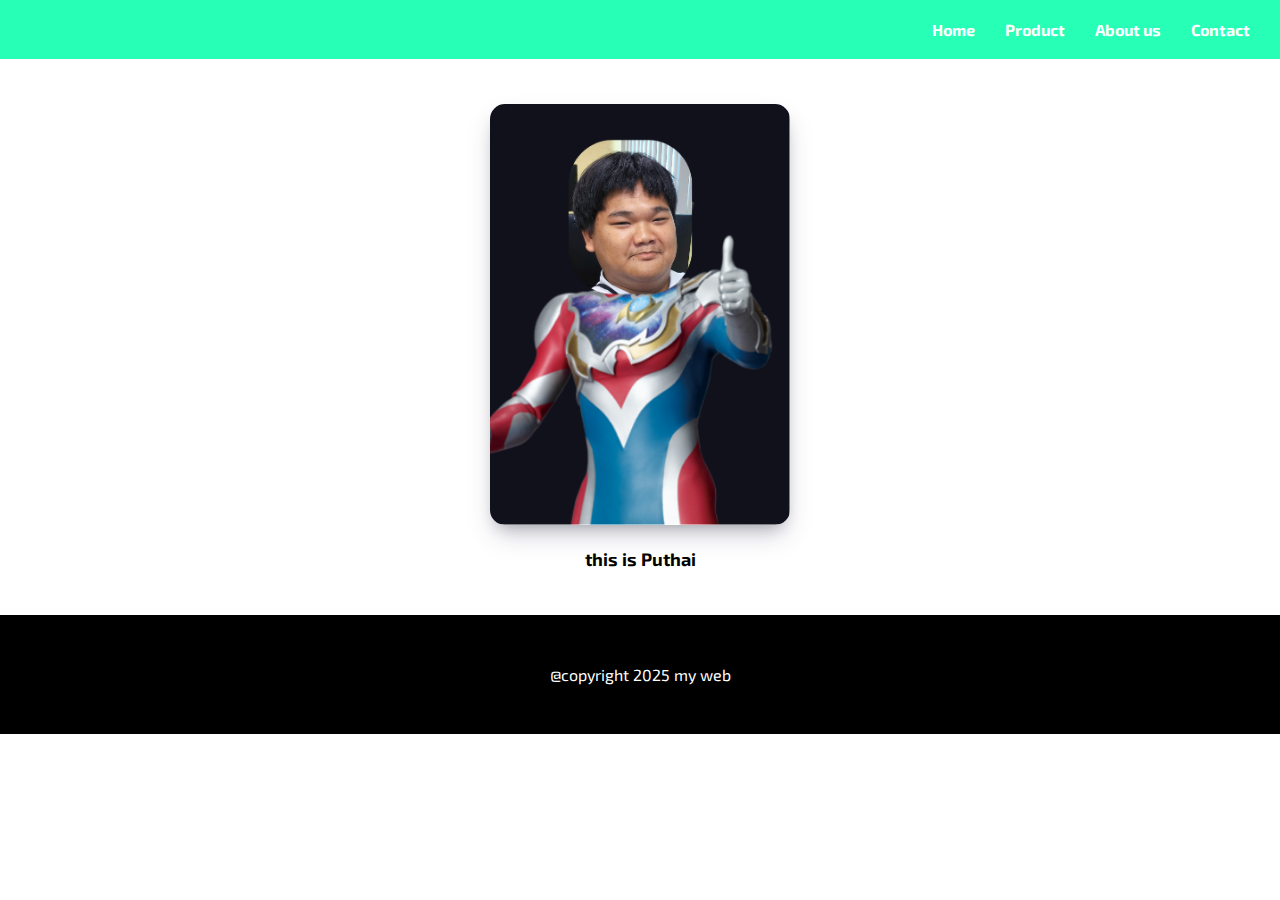
==== index.html @ 5a50fabc "first commit" ====
<!DOCTYPE html>
<html lang="en">
<head>
    <meta charset="UTF-8">
    <meta name="viewport" content="width=device-width, initial-scale=1.0">
    <link rel="stylesheet" href="./css/index.css">
    <title>Home page</title>
</head>
<body>
    <header class="navbar">
        <div class="logo-img">
            <img src="https://roadmap.thaiprogrammer.org/assets/angular_wordmark_gradient.BJRS0dVN.png" alt="">
        </div>
        <nav class="menu">
            <ul>
                <li><a href="index.html">Home</a></li>
                <li><a href="">Product</a></li>
                <li><a href="">About us</a></li>
                <li><a href="">Contact</a></li>
            </ul>
        </nav>
    </header>

    <section class="box">
        <div class="contariner">
            <div class="picture">
                <img src="puthai.png" alt="">
                <p>this is Puthai</p>
            </div>
        </div>
    </section>

    <footer>@copyright 2025 my web</footer>
</body>
</html>
---- css/index.css ----
@import url('https://fonts.googleapis.com/css2?family=Exo+2:ital,wght@0,100..900;1,100..900&display=swap');
* {
    margin: 0;
    padding: 0;
    box-sizing: border-box;
    font-family: "Exo 2", serif;
}
body{
    overflow: hidden;
}
.navbar{
    background-color: rgb(39, 255, 183);
    display: flex;
    justify-content: space-between;
    align-items: center;
    text-align: center;
    padding: 20px 30px;
}
.logo-img img{
    width: 100px;
    height: auto;
}
.menu ul{
    display: flex;
    gap: 30px;
}
.menu li{
    list-style-type: none;
}
.menu a{
    color: white;
    text-decoration: none;
    font-size: 16px;
    font-weight: bold;
}
.box{
    display: flex;
    justify-content: center;
    align-items: center;
    text-align: center;
}
.contariner{
    display: flex;
    justify-content: center;
    align-items: center;
    text-align: center;
    width: 100vh;
    max-width: 500px;
    padding: 20px;   
    margin-top: 25px;
}
.picture img{
    width: 300px;
    height: auto;
    border-radius: 15px;
    box-shadow: rgba(50, 50, 93, 0.25) 0px 13px 27px -5px, rgba(0, 0, 0, 0.3) 0px 8px 16px -8px;
    transition: 0.42s all ease-in-out;
}
.picture img:hover{
    transform: scale(1.2);
}
.picture p{
    font-size: 18px;
    font-weight: bolder;
    margin-top: 20px;
}
footer{
    background-color: black;
    color: white;
    justify-content: center;
    align-items: center;
    text-align: center;
    padding: 50px;
    margin-top: 25px;
}

@media screen and (max-width: 768px) {
    .navbar {
        flex-direction: column;
        align-items: center;
        text-align: center;
    }

    .logo-img img {
        width: 100px;
    }

    .menu ul {
        display: flex;
        flex-direction: column;
        gap: 10px;
    }

    .menu ul li a {
        font-size: 14px;
    }
}

@media screen and (max-width: 480px) {
    .picture img {
        width: 200px;
    }

    .box p {
        font-size: 12px;
    }

    footer {
        font-size: 10px;
        text-align: center;
    }
}
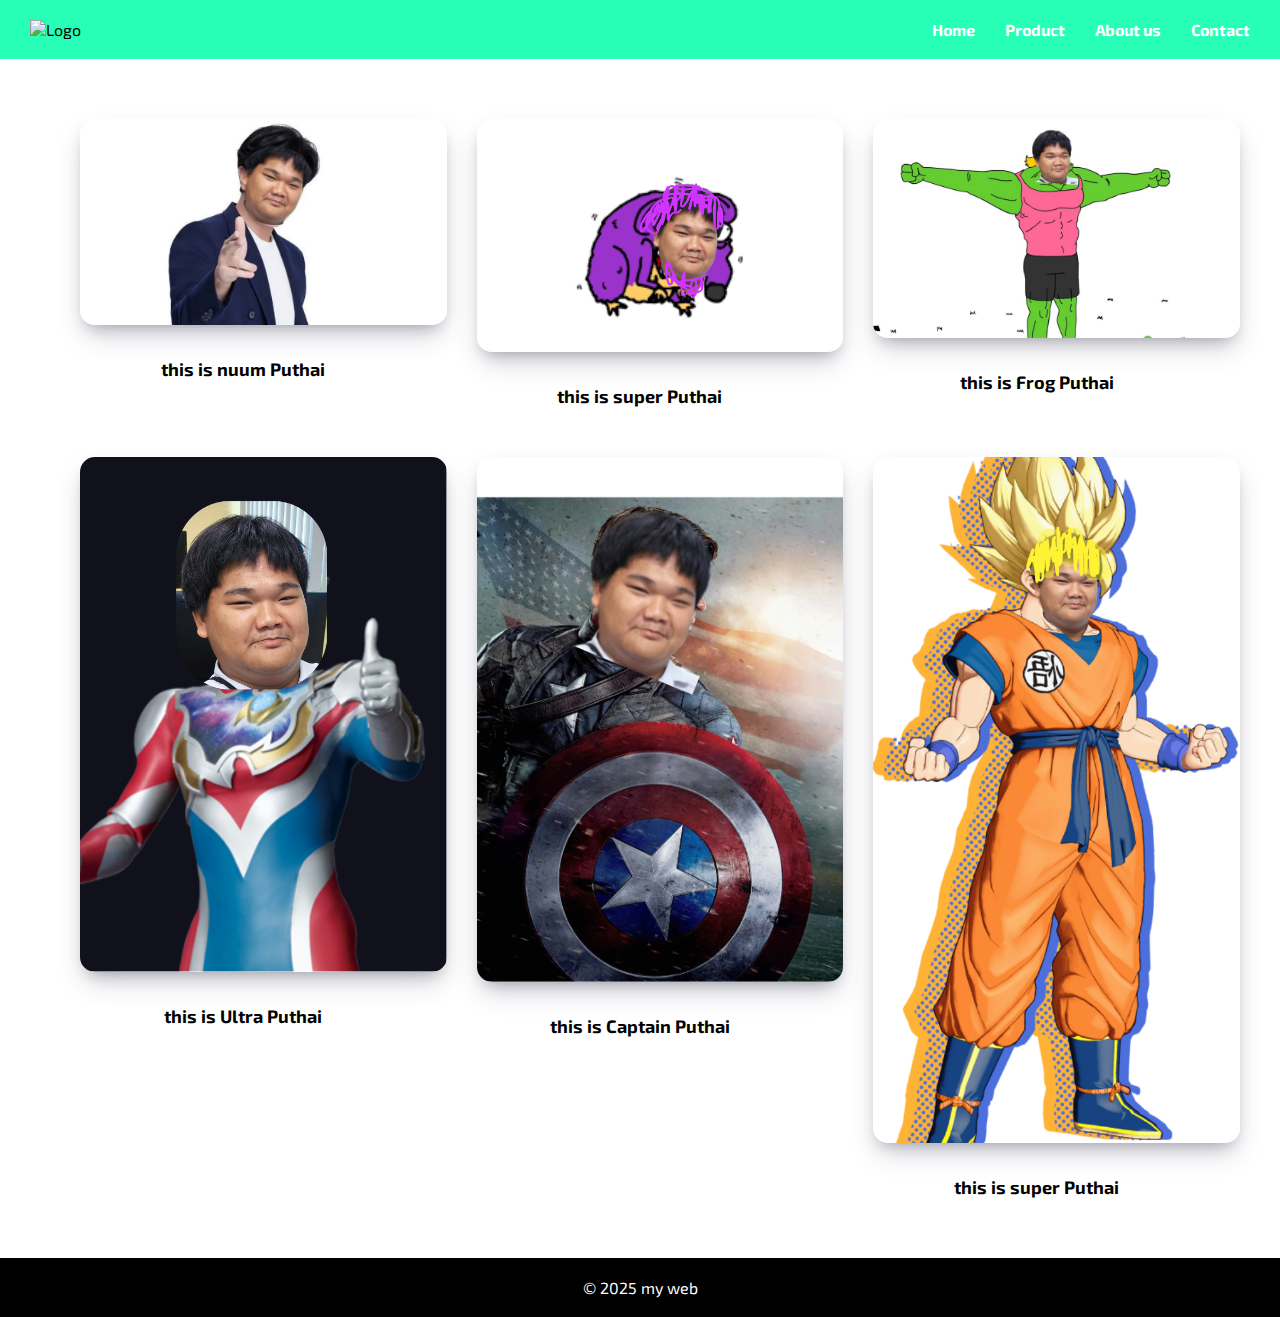
==== commit 261b2541: "Save local changes before pulling" ====
--- a/index.html
+++ b/index.html
@@ -3,33 +3,101 @@
 <head>
     <meta charset="UTF-8">
     <meta name="viewport" content="width=device-width, initial-scale=1.0">
+    <link rel="stylesheet" href="https://unpkg.com/boxicons/css/boxicons.min.css">
     <link rel="stylesheet" href="./css/index.css">
     <title>Home page</title>
 </head>
 <body>
     <header class="navbar">
         <div class="logo-img">
-            <img src="https://roadmap.thaiprogrammer.org/assets/angular_wordmark_gradient.BJRS0dVN.png" alt="">
+            <img src="https://roadmap.thaiprogrammer.org/assets/angular_wordmark_gradient.BJRS0dVN.png" alt="Logo">
         </div>
         <nav class="menu">
             <ul>
                 <li><a href="index.html">Home</a></li>
-                <li><a href="">Product</a></li>
-                <li><a href="">About us</a></li>
-                <li><a href="">Contact</a></li>
+                <li><a href="#">Product</a></li>
+                <li><a href="#">About us</a></li>
+                <li><a href="#">Contact</a></li>
             </ul>
         </nav>
+        <i class="bx bx-menu" id="menu-icon"></i>
     </header>
 
     <section class="box">
         <div class="contariner">
-            <div class="picture">
-                <img src="puthai.png" alt="">
-                <p>this is Puthai</p>
+            <div class="col">
+                <div class="picture">
+                    <img src="./img/nuumPuthai.png" alt="Nuum Puthai" class="image">
+                    <p>this is nuum Puthai</p>
+                    <div class="popup">
+                        <span class="close-btn">&times;</span>
+                        <p>สวัสดีครับ ผมหนุ่มพูไทย มาออกโหนกระไทยกับผมไหม</p>
+                        <div class="insite-img">
+                            <img src="./img/titleseeyou.png" alt="Insite image">
+                        </div>
+                    </div>
+                </div>
+                <div class="picture">
+                    <img src="./img/ruttathai.png" alt="Super Puthai" class="image">
+                    <p>this is super Puthai</p>
+                    <div class="popup">
+                        <span class="close-btn">&times;</span>
+                        <p>ลาลาลาๆๆๆๆๆ พูไทยอยากกินเติ้ล</p>
+                        <div class="insite-img">
+                            <img src="./img/title.png" alt="Insite image">
+                        </div>
+                    </div>
+                </div>
+                <div class="picture">
+                    <img src="./img/frog.png" alt="Frog Puthai" class="image">
+                    <p>this is Frog Puthai</p>
+                    <div class="popup">
+                        <span class="close-btn">&times;</span>
+                        <p>คิดว่าตัวใหญ่แล้วมึงเปรี้ยวมากอ่อ!!!!</p>
+                        <div class="insite-img">
+                            <img src="./img/titlesogood.png" alt="Insite image">
+                        </div>
+                    </div>
+                </div>
+                <div class="picture">
+                    <img src="./img/puthai.png" alt="Ultra Puthai" class="image">
+                    <p>this is Ultra Puthai</p>
+                    <div class="popup">
+                        <span class="close-btn">&times;</span>
+                        <p>ลำแสงพูไทย</p>
+                        <div class="insite-img">
+                            <img src="./img/titleseeyou.png" alt="Insite image">
+                        </div>
+                    </div>
+                </div>
+                <div class="picture">
+                    <img src="./img/captain.png" alt="Captain Puthai" class="image">
+                    <p>this is Captain Puthai</p>
+                    <div class="popup">
+                        <span class="close-btn">&times;</span>
+                        <p>สวัสดีครับ ผมกับตันพูไทย รวมตัวอเวนไทย</p>
+                        <div class="insite-img">
+                            <img src="./img/titleseeyou.png" alt="Insite image">
+                        </div>
+                    </div>
+                </div>
+                <div class="picture">
+                    <img src="./img/superPuthai.png" alt="Super Puthai" class="image">
+                    <p>this is super Puthai</p>
+                    <div class="popup">
+                        <span class="close-btn">&times;</span>
+                        <p>คาเม คาเม ฮ้า</p>
+                        <div class="insite-img">
+                            <img src="./img/titleseeyou.png" alt="Insite image">
+                        </div>
+                    </div>
+                </div>
             </div>
         </div>
     </section>
+    
+    <footer>&copy; 2025 my web</footer>
 
-    <footer>@copyright 2025 my web</footer>
+    <script src="./js/script.js"></script>
 </body>
-</html>+</html>
--- a/css/index.css
+++ b/css/index.css
@@ -1,112 +1,184 @@
-@import url('https://fonts.googleapis.com/css2?family=Exo+2:ital,wght@0,100..900;1,100..900&display=swap');
+/* Fonts and Reset */
+@import url("https://fonts.googleapis.com/css2?family=Exo+2:ital,wght@0,100..900;1,100..900&display=swap");
 * {
-    margin: 0;
-    padding: 0;
-    box-sizing: border-box;
-    font-family: "Exo 2", serif;
+  margin: 0;
+  padding: 0;
+  box-sizing: border-box;
+  font-family: "Exo 2", serif;
 }
-body{
-    overflow: hidden;
+
+/* Navbar */
+.navbar {
+  background-color: rgb(39, 255, 183);
+  display: flex;
+  justify-content: space-between;
+  align-items: center;
+  padding: 20px 30px;
 }
-.navbar{
-    background-color: rgb(39, 255, 183);
-    display: flex;
-    justify-content: space-between;
-    align-items: center;
-    text-align: center;
-    padding: 20px 30px;
+
+.logo-img img {
+  width: 100px;
 }
-.logo-img img{
-    width: 100px;
+
+.menu {
+  display: flex;
+  gap: 20px;
+}
+
+.menu ul {
+  display: flex;
+  gap: 30px;
+}
+
+.menu li {
+  list-style-type: none;
+}
+
+.menu a {
+  color: white;
+  text-decoration: none;
+  font-size: 16px;
+  font-weight: bold;
+}
+
+#menu-icon {
+  display: none;
+  color: white;
+  font-size: 30px;
+  cursor: pointer;
+}
+
+/* Main Content */
+.box {
+  display: flex;
+  justify-content: center;
+  align-items: center;
+  text-align: center;
+  padding: 20px;
+}
+
+.contariner {
+  width: 100%;
+  max-width: 1200px;
+  padding: 20px;
+  margin: 0 auto;
+}
+
+.col {
+  display: grid;
+  grid-template-columns: repeat(3, 1fr);
+  gap: 30px;
+}
+
+.picture img {
+  width: 100%;
+  border-radius: 15px;
+  box-shadow: rgba(50, 50, 93, 0.25) 0px 13px 27px -5px,
+    rgba(0, 0, 0, 0.3) 0px 8px 16px -8px;
+  transition: transform 0.3s ease;
+  margin: 20px;
+}
+
+.picture img:hover {
+  transform: scale(1.1);
+}
+
+.picture p {
+  font-size: 18px;
+  font-weight: bold;
+  margin-top: 10px;
+  justify-content: center;
+  align-items: center;
+  text-align: center;
+}
+.insite-img img {
+    width: 200px;
     height: auto;
 }
-.menu ul{
-    display: flex;
-    gap: 30px;
-}
-.menu li{
-    list-style-type: none;
-}
-.menu a{
-    color: white;
-    text-decoration: none;
-    font-size: 16px;
-    font-weight: bold;
-}
-.box{
-    display: flex;
-    justify-content: center;
-    align-items: center;
-    text-align: center;
-}
-.contariner{
-    display: flex;
-    justify-content: center;
-    align-items: center;
-    text-align: center;
-    width: 100vh;
-    max-width: 500px;
-    padding: 20px;   
-    margin-top: 25px;
-}
-.picture img{
-    width: 300px;
-    height: auto;
-    border-radius: 15px;
-    box-shadow: rgba(50, 50, 93, 0.25) 0px 13px 27px -5px, rgba(0, 0, 0, 0.3) 0px 8px 16px -8px;
-    transition: 0.42s all ease-in-out;
-}
-.picture img:hover{
-    transform: scale(1.2);
-}
-.picture p{
-    font-size: 18px;
-    font-weight: bolder;
-    margin-top: 20px;
-}
-footer{
-    background-color: black;
-    color: white;
-    justify-content: center;
-    align-items: center;
-    text-align: center;
-    padding: 50px;
-    margin-top: 25px;
+/* Popup */
+.popup {
+  display: none;
+  position: fixed;
+  top: 50%;
+  left: 50%;
+  transform: translate(-50%, -50%);
+  background-color: white;
+  padding: 20px;
+  border-radius: 15px;
+  box-shadow: rgba(0, 0, 0, 0.3) 0px 4px 12px;
+  z-index: 1000;
+  justify-content: center;
+  align-items: center;
+  text-align: center;
+  width: 80%;
+  max-width: 500px;
 }
 
+.close-btn {
+  position: absolute;
+  top: 0px;
+  right: 10px;
+  font-size: 40px;
+  cursor: pointer;
+  color: #333;
+}
+
+.close-btn:hover {
+  color: red;
+}
+
+/* Footer */
+footer {
+  background-color: black;
+  color: white;
+  text-align: center;
+  padding: 20px;
+  margin-top: 20px;
+}
+
+/* Responsive */
 @media screen and (max-width: 768px) {
-    .navbar {
-        flex-direction: column;
-        align-items: center;
-        text-align: center;
-    }
+  .navbar {
+    flex-direction: column;
+    text-align: center;
+  }
 
-    .logo-img img {
-        width: 100px;
-    }
+  #menu-icon {
+    display: block;
+  }
 
-    .menu ul {
-        display: flex;
-        flex-direction: column;
-        gap: 10px;
-    }
+  .menu {
+    display: none;
+    flex-direction: column;
+    gap: 10px;
+    background-color: rgb(39, 255, 183);
+    padding: 10px 0;
+    width: 100%;
+  }
 
-    .menu ul li a {
-        font-size: 14px;
-    }
+  .menu.active {
+    display: flex;
+  }
+
+  .col {
+    grid-template-columns: repeat(2, 1fr);
+  }
+
+  .picture img {
+    width: 100%;
+  }
 }
 
 @media screen and (max-width: 480px) {
-    .picture img {
-        width: 200px;
-    }
+  .col {
+    grid-template-columns: 1fr;
+  }
 
-    .box p {
-        font-size: 12px;
-    }
+  .picture img {
+    width: 100%;
+  }
 
-    footer {
-        font-size: 10px;
-        text-align: center;
-    }
+  footer {
+    font-size: 12px;
+  }
 }
